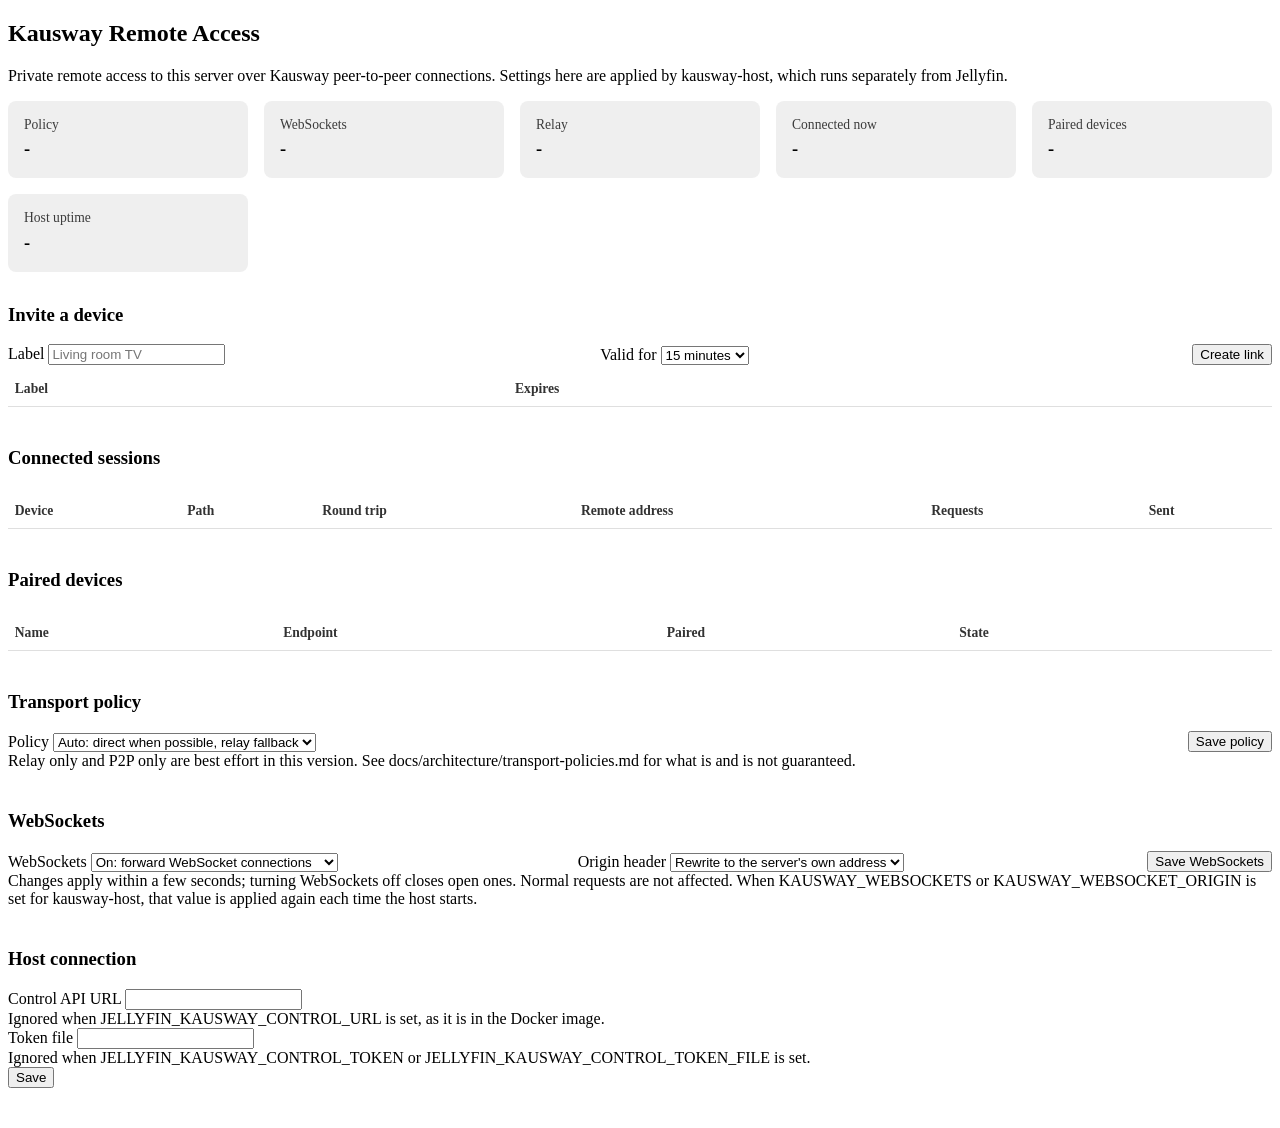
==== integrations/jellyfin/plugin/Configuration/configPage.html @ 82b37afc "Organize SDKs, integrations, deployments and documentation" ====
<!DOCTYPE html>
<html lang="en">
<head>
    <meta charset="utf-8">
    <title>Kausway Remote Access</title>
</head>
<body>
    <div id="KauswayConfigPage" data-role="page" class="page type-interior pluginConfigurationPage" data-require="emby-input,emby-button,emby-select">
        <style>
            #KauswayConfigPage .kausway-grid { display: grid; grid-template-columns: repeat(auto-fit, minmax(13em, 1fr)); gap: 1em; margin: 1em 0 2em; }
            #KauswayConfigPage .kausway-card { padding: 1em; border-radius: 0.5em; background: rgba(127, 127, 127, 0.12); transition: background 0.2s ease; }
            #KauswayConfigPage .kausway-card:hover { background: rgba(127, 127, 127, 0.18); }
            #KauswayConfigPage .kausway-card-label { font-size: 0.85em; opacity: 0.75; margin-bottom: 0.4em; }
            #KauswayConfigPage .kausway-card-value { font-size: 1.15em; font-weight: 600; word-break: break-all; line-height: 1.3; }
            #KauswayConfigPage .kausway-notice { padding: 0.8em 1em; border-radius: 0.5em; margin: 1em 0; line-height: 1.5; }
            #KauswayConfigPage .kausway-notice-warn { background: rgba(230, 160, 20, 0.18); border-left: 4px solid #e6a014; }
            #KauswayConfigPage .kausway-notice-error { background: rgba(220, 60, 50, 0.18); border-left: 4px solid #dc3c32; }
            #KauswayConfigPage .kausway-table { width: 100%; border-collapse: collapse; margin-top: 0.5em; }
            #KauswayConfigPage .kausway-table th, #KauswayConfigPage .kausway-table td { text-align: left; padding: 0.6em 0.5em; border-bottom: 1px solid rgba(127, 127, 127, 0.25); vertical-align: middle; }
            #KauswayConfigPage .kausway-table th { font-weight: 600; font-size: 0.85em; opacity: 0.8; }
            #KauswayConfigPage .kausway-table tr { transition: background 0.15s ease; }
            #KauswayConfigPage .kausway-table tbody tr:hover { background: rgba(127, 127, 127, 0.1); }
            #KauswayConfigPage .kausway-mono { font-family: monospace; font-size: 0.9em; }
            #KauswayConfigPage .kausway-pill { display: inline-block; padding: 0.15em 0.6em; border-radius: 1em; font-size: 0.85em; font-weight: 600; }
            #KauswayConfigPage .kausway-pill-direct { background: rgba(40, 170, 90, 0.25); }
            #KauswayConfigPage .kausway-pill-relay { background: rgba(40, 120, 220, 0.25); }
            #KauswayConfigPage .kausway-pill-unknown, #KauswayConfigPage .kausway-pill-revoked { background: rgba(127, 127, 127, 0.25); }
            #KauswayConfigPage .kausway-pill-active { background: rgba(40, 170, 90, 0.25); }
            #KauswayConfigPage .kausway-empty { opacity: 0.7; padding: 0.8em 0; }
            #KauswayConfigPage .kausway-row { display: flex; flex-wrap: wrap; gap: 1em; align-items: flex-end; }
            #KauswayConfigPage .kausway-row > .inputContainer, #KauswayConfigPage .kausway-row > .selectContainer { flex: 1 1 14em; margin-bottom: 0; }
            #KauswayConfigPage textarea.kausway-link { width: 100%; box-sizing: border-box; min-height: 5em; font-family: monospace; font-size: 0.85em; padding: 0.6em; border-radius: 0.3em; resize: vertical; }
            #KauswayConfigPage .kausway-section { margin-bottom: 2.5em; }
            #KauswayConfigPage .kausway-hidden { display: none; }
            #KauswayConfigPage .kausway-scroll { overflow-x: auto; }
        </style>
        <div data-role="content">
            <div class="content-primary">
                <h2 class="sectionTitle">Kausway Remote Access</h2>
                <p>Private remote access to this server over Kausway peer-to-peer connections. Settings here are applied by kausway-host, which runs separately from Jellyfin.</p>

                <div id="kauswayError" class="kausway-notice kausway-notice-error kausway-hidden" role="alert"></div>
                <div id="kauswayRestart" class="kausway-notice kausway-notice-warn kausway-hidden">
                    The saved policy needs an kausway-host restart before it takes effect. In Docker, restart the container.
                </div>

                <div class="kausway-grid">
                    <div class="kausway-card"><div class="kausway-card-label">Policy</div><div class="kausway-card-value" id="kauswayPolicyValue">-</div></div>
                    <div class="kausway-card"><div class="kausway-card-label">WebSockets</div><div class="kausway-card-value" id="kauswayWebSocketValue">-</div></div>
                    <div class="kausway-card"><div class="kausway-card-label">Relay</div><div class="kausway-card-value" id="kauswayRelayValue">-</div></div>
                    <div class="kausway-card"><div class="kausway-card-label">Connected now</div><div class="kausway-card-value" id="kauswaySessionsValue">-</div></div>
                    <div class="kausway-card"><div class="kausway-card-label">Paired devices</div><div class="kausway-card-value" id="kauswayDevicesValue">-</div></div>
                    <div class="kausway-card"><div class="kausway-card-label">Host uptime</div><div class="kausway-card-value" id="kauswayUptimeValue">-</div></div>
                </div>

                <div class="kausway-section">
                    <h3 class="sectionTitle">Invite a device</h3>
                    <form id="kauswayInviteForm">
                        <div class="kausway-row">
                            <div class="inputContainer">
                                <label class="inputLabel inputLabelUnfocused" for="kauswayInviteLabel">Label</label>
                                <input id="kauswayInviteLabel" type="text" is="emby-input" maxlength="64" required placeholder="Living room TV" />
                            </div>
                            <div class="selectContainer">
                                <label class="selectLabel" for="kauswayInviteTtl">Valid for</label>
                                <select id="kauswayInviteTtl" is="emby-select" class="emby-select-withcolor emby-select">
                                    <option value="900">15 minutes</option>
                                    <option value="3600">1 hour</option>
                                    <option value="86400">24 hours</option>
                                </select>
                            </div>
                            <div>
                                <button is="emby-button" type="submit" class="raised button-submit emby-button"><span>Create link</span></button>
                            </div>
                        </div>
                    </form>
                    <div id="kauswayInviteResult" class="kausway-hidden">
                        <p>Open this link on the device you are pairing. It works once and expires <span id="kauswayInviteExpiry"></span>.</p>
                        <textarea id="kauswayInviteLink" class="kausway-link emby-input" readonly></textarea>
                        <button is="emby-button" type="button" id="kauswayCopyLink" class="raised emby-button"><span>Copy link</span></button>
                    </div>
                    <div class="kausway-scroll">
                        <table class="kausway-table" id="kauswayInvitationsTable">
                            <thead><tr><th>Label</th><th>Expires</th><th></th></tr></thead>
                            <tbody></tbody>
                        </table>
                    </div>
                    <div class="kausway-empty kausway-hidden" id="kauswayInvitationsEmpty">No pending invitations.</div>
                </div>

                <div class="kausway-section">
                    <h3 class="sectionTitle">Connected sessions</h3>
                    <div class="kausway-scroll">
                        <table class="kausway-table" id="kauswaySessionsTable">
                            <thead><tr><th>Device</th><th>Path</th><th>Round trip</th><th>Remote address</th><th>Requests</th><th>Sent</th></tr></thead>
                            <tbody></tbody>
                        </table>
                    </div>
                    <div class="kausway-empty kausway-hidden" id="kauswaySessionsEmpty">No devices are connected.</div>
                </div>

                <div class="kausway-section">
                    <h3 class="sectionTitle">Paired devices</h3>
                    <div class="kausway-scroll">
                        <table class="kausway-table" id="kauswayDevicesTable">
                            <thead><tr><th>Name</th><th>Endpoint</th><th>Paired</th><th>State</th><th></th></tr></thead>
                            <tbody></tbody>
                        </table>
                    </div>
                    <div class="kausway-empty kausway-hidden" id="kauswayDevicesEmpty">No devices have been paired yet.</div>
                </div>

                <div class="kausway-section">
                    <h3 class="sectionTitle">Transport policy</h3>
                    <form id="kauswayPolicyForm">
                        <div class="kausway-row">
                            <div class="selectContainer">
                                <label class="selectLabel" for="kauswayPolicy">Policy</label>
                                <select id="kauswayPolicy" is="emby-select" class="emby-select-withcolor emby-select">
                                    <option value="auto">Auto: direct when possible, relay fallback</option>
                                    <option value="relay_only">Relay only</option>
                                    <option value="p2p_only">P2P only</option>
                                </select>
                            </div>
                            <div>
                                <button is="emby-button" type="submit" class="raised button-submit emby-button"><span>Save policy</span></button>
                            </div>
                        </div>
                    </form>
                    <div class="fieldDescription" id="kauswayEnforcement"></div>
                    <div class="fieldDescription">Relay only and P2P only are best effort in this version. See docs/architecture/transport-policies.md for what is and is not guaranteed.</div>
                </div>

                <div class="kausway-section">
                    <h3 class="sectionTitle">WebSockets</h3>
                    <form id="kauswayWebSocketForm">
                        <div class="kausway-row">
                            <div class="selectContainer">
                                <label class="selectLabel" for="kauswayWebSocketEnabled">WebSockets</label>
                                <select id="kauswayWebSocketEnabled" is="emby-select" class="emby-select-withcolor emby-select">
                                    <option value="on">On: forward WebSocket connections</option>
                                    <option value="off">Off: refuse them, as in earlier versions</option>
                                </select>
                            </div>
                            <div class="selectContainer">
                                <label class="selectLabel" for="kauswayWebSocketOrigin">Origin header</label>
                                <select id="kauswayWebSocketOrigin" is="emby-select" class="emby-select-withcolor emby-select">
                                    <option value="rewrite">Rewrite to the server's own address</option>
                                    <option value="pass_through">Pass through unchanged</option>
                                </select>
                            </div>
                            <div>
                                <button is="emby-button" type="submit" class="raised button-submit emby-button"><span>Save WebSockets</span></button>
                            </div>
                        </div>
                    </form>
                    <div class="fieldDescription">Changes apply within a few seconds; turning WebSockets off closes open ones. Normal requests are not affected. When KAUSWAY_WEBSOCKETS or KAUSWAY_WEBSOCKET_ORIGIN is set for kausway-host, that value is applied again each time the host starts.</div>
                </div>

                <div class="kausway-section">
                    <h3 class="sectionTitle">Host connection</h3>
                    <form id="kauswaySettingsForm">
                        <div class="inputContainer">
                            <label class="inputLabel inputLabelUnfocused" for="kauswayControlUrl">Control API URL</label>
                            <input id="kauswayControlUrl" type="url" is="emby-input" />
                            <div class="fieldDescription">Ignored when JELLYFIN_KAUSWAY_CONTROL_URL is set, as it is in the Docker image.</div>
                        </div>
                        <div class="inputContainer">
                            <label class="inputLabel inputLabelUnfocused" for="kauswayTokenFile">Token file</label>
                            <input id="kauswayTokenFile" type="text" is="emby-input" />
                            <div class="fieldDescription">Ignored when JELLYFIN_KAUSWAY_CONTROL_TOKEN or JELLYFIN_KAUSWAY_CONTROL_TOKEN_FILE is set.</div>
                        </div>
                        <button is="emby-button" type="submit" class="raised button-submit block emby-button"><span>Save</span></button>
                    </form>
                </div>
            </div>
        </div>
        <script type="text/javascript">
            (function () {
                var pluginId = '7c7a2311-48af-55e1-bc29-c41da361c57f';
                var page = document.querySelector('#KauswayConfigPage');
                var refreshTimer = null;

                function $(selector) { return page.querySelector(selector); }

                function show(element, visible) { element.classList.toggle('kausway-hidden', !visible); }

                function showError(message) {
                    var box = $('#kauswayError');
                    box.textContent = message || '';
                    show(box, !!message);
                }

                function request(method, path, body) {
                    var headers = { 'Authorization': 'MediaBrowser Token="' + ApiClient.accessToken() + '"' };
                    if (body !== undefined) { headers['Content-Type'] = 'application/json'; }
                    return fetch(ApiClient.getUrl('JellyfinKausway/' + path), {
                        method: method,
                        headers: headers,
                        body: body === undefined ? undefined : JSON.stringify(body)
                    }).then(function (response) {
                        if (response.status === 204) { return null; }
                        return response.text().then(function (text) {
                            var data = null;
                            try { data = text ? JSON.parse(text) : null; } catch (e) { data = null; }
                            if (!response.ok) {
                                var message = data && data.error && data.error.message ? data.error.message : 'Request failed with status ' + response.status + '.';
                                throw new Error(message);
                            }
                            return data;
                        });
                    });
                }

                function cell(row, text, className) {
                    var td = document.createElement('td');
                    td.textContent = text;
                    if (className) { td.className = className; }
                    row.appendChild(td);
                    return td;
                }

                function pill(row, text, kind) {
                    var td = document.createElement('td');
                    var span = document.createElement('span');
                    span.className = 'kausway-pill kausway-pill-' + kind;
                    span.textContent = text;
                    td.appendChild(span);
                    row.appendChild(td);
                }

                function actionButton(row, label, onClick) {
                    var td = document.createElement('td');
                    var button = document.createElement('button');
                    button.setAttribute('is', 'emby-button');
                    button.type = 'button';
                    button.className = 'emby-button';
                    button.textContent = label;
                    button.addEventListener('click', onClick);
                    td.appendChild(button);
                    row.appendChild(td);
                }

                function fillTable(tableSelector, emptySelector, items, buildRow) {
                    var body = $(tableSelector + ' tbody');
                    body.replaceChildren();
                    items.forEach(function (item) {
                        var row = document.createElement('tr');
                        buildRow(row, item);
                        body.appendChild(row);
                    });
                    show($(tableSelector), items.length > 0);
                    show($(emptySelector), items.length === 0);
                }

                function when(secs) { return secs ? new Date(secs * 1000).toLocaleString() : '-'; }

                function shortId(id) { return id.length > 16 ? id.slice(0, 8) + '...' + id.slice(-6) : id; }

                function bytes(n) {
                    var units = ['B', 'KB', 'MB', 'GB', 'TB'];
                    var i = 0;
                    while (n >= 1024 && i < units.length - 1) { n /= 1024; i++; }
                    return (i === 0 ? n : n.toFixed(1)) + ' ' + units[i];
                }

                function duration(secs) {
                    var d = Math.floor(secs / 86400), h = Math.floor(secs % 86400 / 3600), m = Math.floor(secs % 3600 / 60);
                    return d ? d + 'd ' + h + 'h' : h ? h + 'h ' + m + 'm' : m + 'm';
                }

                function renderPolicy(policy) {
                    $('#kauswayPolicyValue').textContent = policy.configured;
                    $('#kauswayPolicy').value = policy.configured;
                    $('#kauswayEnforcement').textContent = 'Current enforcement: ' + policy.enforcement + '.';
                    show($('#kauswayRestart'), policy.restart_required);
                }

                function renderWebSocket(settings) {
                    if (!settings) {
                        $('#kauswayWebSocketValue').textContent = 'Not supported by this host';
                        return;
                    }
                    $('#kauswayWebSocketValue').textContent = settings.enabled ? 'On (' + settings.origin_header + ')' : 'Off';
                    $('#kauswayWebSocketEnabled').value = settings.enabled ? 'on' : 'off';
                    $('#kauswayWebSocketOrigin').value = settings.origin_header;
                }

                function loadStatus() {
                    return request('GET', 'Status').then(function (status) {
                        renderPolicy(status.policy);
                        renderWebSocket(status.websocket);
                        var relay = status.relay.mode === 'disabled' ? 'Disabled' : (status.relay_connected ? 'Connected' : 'Not connected');
                        if (status.relay.mode === 'custom') { relay += ' (custom)'; }
                        $('#kauswayRelayValue').textContent = relay;
                        $('#kauswaySessionsValue').textContent = String(status.sessions);
                        $('#kauswayDevicesValue').textContent = String(status.devices);
                        $('#kauswayUptimeValue').textContent = duration(status.uptime_secs);
                    });
                }

                function loadSessions() {
                    return request('GET', 'Sessions').then(function (data) {
                        fillTable('#kauswaySessionsTable', '#kauswaySessionsEmpty', data.sessions, function (row, s) {
                            cell(row, s.name);
                            pill(row, s.path.kind, s.path.kind);
                            cell(row, s.path.rtt_ms === null || s.path.rtt_ms === undefined ? '-' : s.path.rtt_ms.toFixed(1) + ' ms');
                            cell(row, s.path.remote_addr || '-', 'kausway-mono');
                            cell(row, s.requests + (s.active_requests ? ' (' + s.active_requests + ' active)' : '') + (s.active_websockets ? ', ' + s.active_websockets + ' WebSocket' + (s.active_websockets === 1 ? '' : 's') : ''));
                            cell(row, bytes(s.bytes_sent));
                        });
                        $('#kauswaySessionsValue').textContent = String(data.sessions.length);
                    });
                }

                function loadDevices() {
                    return request('GET', 'Devices').then(function (data) {
                        fillTable('#kauswayDevicesTable', '#kauswayDevicesEmpty', data.devices, function (row, d) {
                            cell(row, d.name);
                            cell(row, shortId(d.endpoint_id), 'kausway-mono').title = d.endpoint_id;
                            cell(row, when(d.paired_at));
                            if (d.revoked_at) {
                                pill(row, 'revoked', 'revoked');
                                cell(row, '');
                            } else {
                                pill(row, d.connected ? 'connected' : 'active', 'active');
                                actionButton(row, 'Revoke', function () {
                                    if (!window.confirm('Revoke "' + d.name + '"? It will be disconnected and must be invited again to reconnect.')) { return; }
                                    request('DELETE', 'Devices/' + encodeURIComponent(d.endpoint_id)).then(refreshAll).catch(fail);
                                });
                            }
                        });
                    });
                }

                function loadInvitations() {
                    return request('GET', 'Invitations').then(function (data) {
                        fillTable('#kauswayInvitationsTable', '#kauswayInvitationsEmpty', data.invitations, function (row, inv) {
                            cell(row, inv.label);
                            cell(row, when(inv.expires_at));
                            actionButton(row, 'Cancel', function () {
                                request('DELETE', 'Invitations/' + encodeURIComponent(inv.id)).then(function () {
                                    show($('#kauswayInviteResult'), false);
                                    return loadInvitations();
                                }).catch(fail);
                            });
                        });
                    });
                }

                function fail(error) { showError(error && error.message ? error.message : String(error)); }

                function refreshAll() {
                    return Promise.all([loadStatus(), loadSessions(), loadDevices(), loadInvitations()])
                        .then(function () { showError(null); })
                        .catch(fail);
                }

                page.addEventListener('pageshow', function () {
                    Dashboard.showLoadingMsg();
                    ApiClient.getPluginConfiguration(pluginId).then(function (config) {
                        $('#kauswayControlUrl').value = config.ControlUrl || '';
                        $('#kauswayTokenFile').value = config.TokenFile || '';
                    });
                    refreshAll().then(function () { Dashboard.hideLoadingMsg(); });
                    clearInterval(refreshTimer);
                    refreshTimer = setInterval(function () {
                        Promise.all([loadStatus(), loadSessions()]).catch(fail);
                    }, 5000);
                });

                page.addEventListener('pagehide', function () {
                    clearInterval(refreshTimer);
                    refreshTimer = null;
                });

                $('#kauswayInviteForm').addEventListener('submit', function (e) {
                    e.preventDefault();
                    var label = $('#kauswayInviteLabel').value.trim();
                    request('POST', 'Invitations', { label: label, ttl_secs: parseInt($('#kauswayInviteTtl').value, 10) })
                        .then(function (inv) {
                            $('#kauswayInviteLink').value = inv.link;
                            $('#kauswayInviteExpiry').textContent = when(inv.expires_at);
                            show($('#kauswayInviteResult'), true);
                            $('#kauswayInviteLabel').value = '';
                            showError(null);
                            return loadInvitations();
                        })
                        .catch(fail);
                    return false;
                });

                $('#kauswayCopyLink').addEventListener('click', function () {
                    var link = $('#kauswayInviteLink');
                    var done = function () { Dashboard.alert('Invitation link copied.'); };
                    if (navigator.clipboard && window.isSecureContext) {
                        navigator.clipboard.writeText(link.value).then(done).catch(fail);
                    } else {
                        link.select();
                        document.execCommand('copy');
                        done();
                    }
                });

                $('#kauswayPolicyForm').addEventListener('submit', function (e) {
                    e.preventDefault();
                    request('PUT', 'Policy', { policy: $('#kauswayPolicy').value })
                        .then(function (policy) { renderPolicy(policy); showError(null); })
                        .catch(fail);
                    return false;
                });

                $('#kauswayWebSocketForm').addEventListener('submit', function (e) {
                    e.preventDefault();
                    request('PUT', 'WebSocket', {
                        enabled: $('#kauswayWebSocketEnabled').value === 'on',
                        origin_header: $('#kauswayWebSocketOrigin').value
                    })
                        .then(function (settings) { renderWebSocket(settings); showError(null); })
                        .catch(fail);
                    return false;
                });

                $('#kauswaySettingsForm').addEventListener('submit', function (e) {
                    e.preventDefault();
                    Dashboard.showLoadingMsg();
                    ApiClient.getPluginConfiguration(pluginId).then(function (config) {
                        config.ControlUrl = $('#kauswayControlUrl').value.trim();
                        config.TokenFile = $('#kauswayTokenFile').value.trim();
                        return ApiClient.updatePluginConfiguration(pluginId, config);
                    }).then(function (result) {
                        Dashboard.processPluginConfigurationUpdateResult(result);
                        return refreshAll();
                    });
                    return false;
                });
            })();
        </script>
    </div>
</body>
</html>
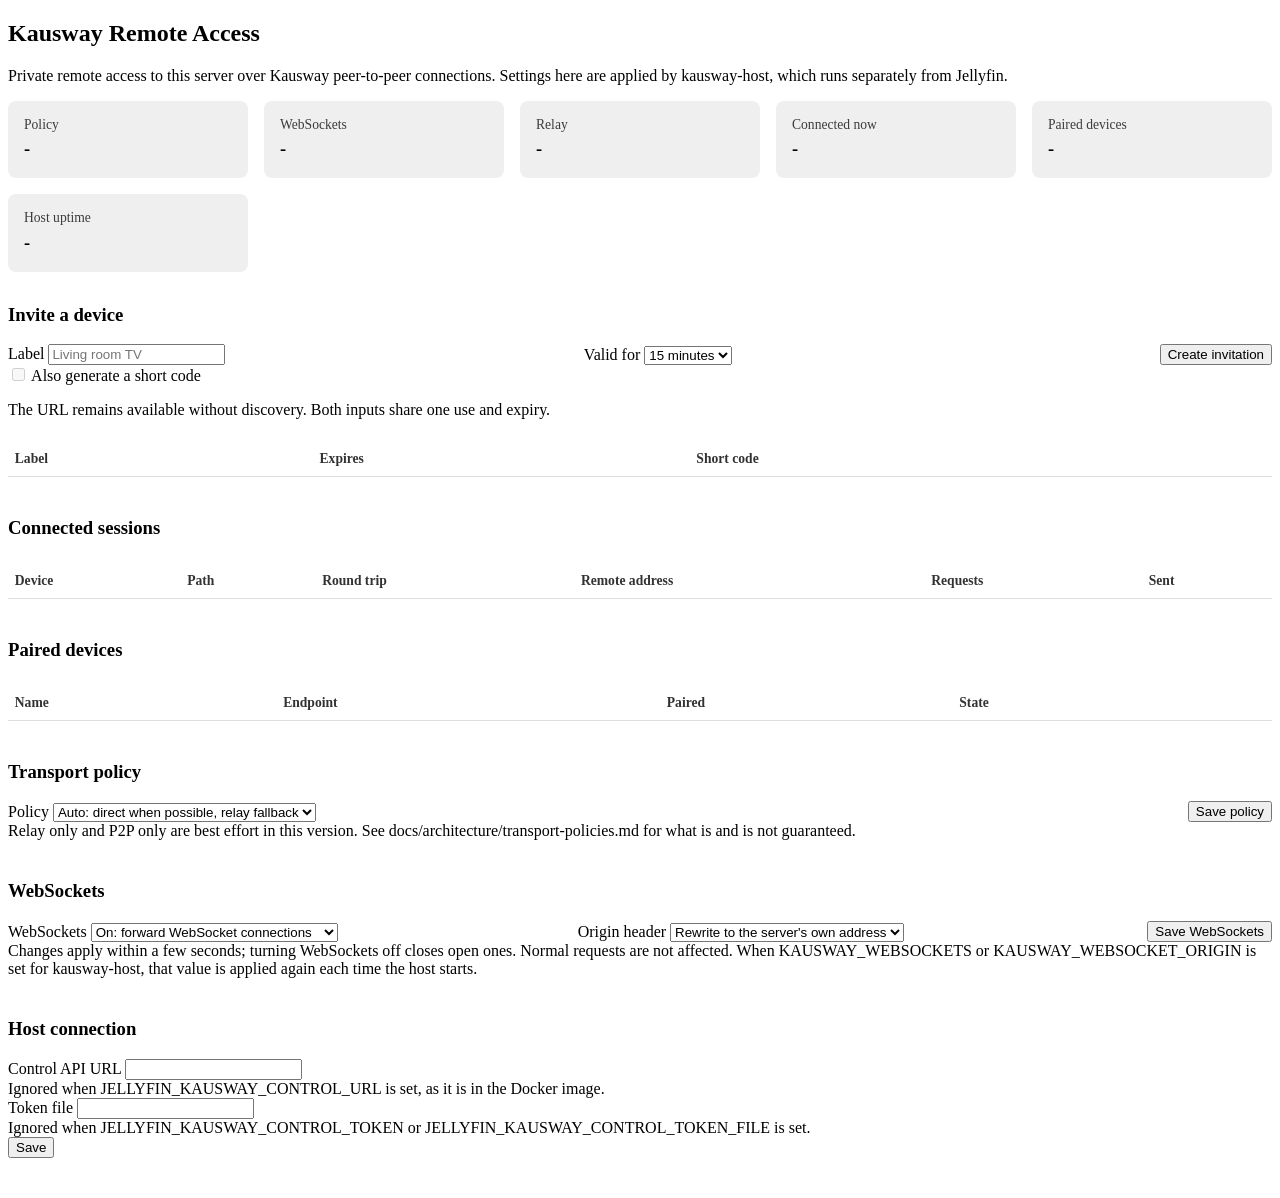
==== commit 88d63953: "Add optional encrypted short-code pairing across Kausway Implement blueprint steps 1–9: rendezvous p" ====
--- a/integrations/jellyfin/plugin/Configuration/configPage.html
+++ b/integrations/jellyfin/plugin/Configuration/configPage.html
@@ -70,18 +70,26 @@
                                 </select>
                             </div>
                             <div>
-                                <button is="emby-button" type="submit" class="raised button-submit emby-button"><span>Create link</span></button>
-                            </div>
-                        </div>
+                                <button is="emby-button" type="submit" class="raised button-submit emby-button"><span>Create invitation</span></button>
+                            </div>
+                        </div>
+                        <label><input id="kauswayShortCode" type="checkbox" disabled /> Also generate a short code</label>
+                        <p>The URL remains available without discovery. Both inputs share one use and expiry.</p>
                     </form>
                     <div id="kauswayInviteResult" class="kausway-hidden">
                         <p>Open this link on the device you are pairing. It works once and expires <span id="kauswayInviteExpiry"></span>.</p>
                         <textarea id="kauswayInviteLink" class="kausway-link emby-input" readonly></textarea>
                         <button is="emby-button" type="button" id="kauswayCopyLink" class="raised emby-button"><span>Copy link</span></button>
+                        <div id="kauswayCodeResult" class="kausway-hidden">
+                            <label for="kauswayInviteCode">Short code — treat as a password</label>
+                            <input id="kauswayInviteCode" class="kausway-link emby-input" readonly autocomplete="off" spellcheck="false" />
+                            <button is="emby-button" type="button" id="kauswayCopyCode" class="raised emby-button"><span>Copy code</span></button>
+                            <p id="kauswayPublication" role="status"></p>
+                        </div>
                     </div>
                     <div class="kausway-scroll">
                         <table class="kausway-table" id="kauswayInvitationsTable">
-                            <thead><tr><th>Label</th><th>Expires</th><th></th></tr></thead>
+                            <thead><tr><th>Label</th><th>Expires</th><th>Short code</th><th></th></tr></thead>
                             <tbody></tbody>
                         </table>
                     </div>
@@ -180,6 +188,21 @@
                 var pluginId = '7c7a2311-48af-55e1-bc29-c41da361c57f';
                 var page = document.querySelector('#KauswayConfigPage');
                 var refreshTimer = null;
+                var activeInvitation = null;
+                function clearInvitation() {
+                    activeInvitation = null;
+                    $('#kauswayInviteLink').value = '';
+                    $('#kauswayInviteCode').value = '';
+                    $('#kauswayPublication').textContent = '';
+                    show($('#kauswayInviteResult'), false);
+                    show($('#kauswayCodeResult'), false);
+                }
+                function publicationText(inv) {
+                    if (!inv.rendezvous) { return 'URL only'; }
+                    if (inv.rendezvous.state === 'published') { return 'Publication acknowledged. Try the code, or use the full URL.'; }
+                    if (inv.rendezvous.state === 'retrying') { return 'Publication is retrying' + (inv.rendezvous.error === 'too_large' ? ': address is too large for discovery' : '') + '. Use the full URL now.'; }
+                    return 'Publishing short code… The full URL can be used now.';
+                }
 
                 function $(selector) { return page.querySelector(selector); }
 
@@ -289,6 +312,8 @@
                 function loadStatus() {
                     return request('GET', 'Status').then(function (status) {
                         renderPolicy(status.policy);
+                        $('#kauswayShortCode').disabled = !(status.rendezvous && status.rendezvous.supported);
+                        if ($('#kauswayShortCode').disabled) { $('#kauswayShortCode').checked = false; }
                         renderWebSocket(status.websocket);
                         var relay = status.relay.mode === 'disabled' ? 'Disabled' : (status.relay_connected ? 'Connected' : 'Not connected');
                         if (status.relay.mode === 'custom') { relay += ' (custom)'; }
@@ -335,12 +360,18 @@
 
                 function loadInvitations() {
                     return request('GET', 'Invitations').then(function (data) {
+                        if (activeInvitation) {
+                            var current = data.invitations.find(function (inv) { return inv.id === activeInvitation.id; });
+                            if (!current || activeInvitation.expires_at <= Date.now() / 1000) { clearInvitation(); }
+                            else { $('#kauswayPublication').textContent = publicationText(current); }
+                        }
                         fillTable('#kauswayInvitationsTable', '#kauswayInvitationsEmpty', data.invitations, function (row, inv) {
                             cell(row, inv.label);
                             cell(row, when(inv.expires_at));
+                            cell(row, publicationText(inv));
                             actionButton(row, 'Cancel', function () {
                                 request('DELETE', 'Invitations/' + encodeURIComponent(inv.id)).then(function () {
-                                    show($('#kauswayInviteResult'), false);
+                                    if (activeInvitation && activeInvitation.id === inv.id) { clearInvitation(); }
                                     return loadInvitations();
                                 }).catch(fail);
                             });
@@ -365,11 +396,13 @@
                     refreshAll().then(function () { Dashboard.hideLoadingMsg(); });
                     clearInterval(refreshTimer);
                     refreshTimer = setInterval(function () {
-                        Promise.all([loadStatus(), loadSessions()]).catch(fail);
+                        if (activeInvitation && activeInvitation.expires_at <= Date.now() / 1000) { clearInvitation(); }
+                        Promise.all([loadStatus(), loadSessions(), loadInvitations()]).catch(fail);
                     }, 5000);
                 });
 
                 page.addEventListener('pagehide', function () {
+                    clearInvitation();
                     clearInterval(refreshTimer);
                     refreshTimer = null;
                 });
@@ -377,8 +410,12 @@
                 $('#kauswayInviteForm').addEventListener('submit', function (e) {
                     e.preventDefault();
                     var label = $('#kauswayInviteLabel').value.trim();
-                    request('POST', 'Invitations', { label: label, ttl_secs: parseInt($('#kauswayInviteTtl').value, 10) })
+                    request('POST', 'Invitations', { label: label, ttl_secs: parseInt($('#kauswayInviteTtl').value, 10), short_code: $('#kauswayShortCode').checked })
                         .then(function (inv) {
+                            activeInvitation = inv;
+                            $('#kauswayInviteCode').value = inv.short_code || '';
+                            show($('#kauswayCodeResult'), !!inv.short_code);
+                            $('#kauswayPublication').textContent = publicationText(inv);
                             $('#kauswayInviteLink').value = inv.link;
                             $('#kauswayInviteExpiry').textContent = when(inv.expires_at);
                             show($('#kauswayInviteResult'), true);
@@ -388,6 +425,14 @@
                         })
                         .catch(fail);
                     return false;
+                });
+
+                $('#kauswayCopyCode').addEventListener('click', function () {
+                    var code = $('#kauswayInviteCode');
+                    if (!code.value) { return; }
+                    if (navigator.clipboard && window.isSecureContext) {
+                        navigator.clipboard.writeText(code.value).then(function () { Dashboard.alert('Short code copied.'); }).catch(fail);
+                    } else { code.select(); document.execCommand('copy'); }
                 });
 
                 $('#kauswayCopyLink').addEventListener('click', function () {
